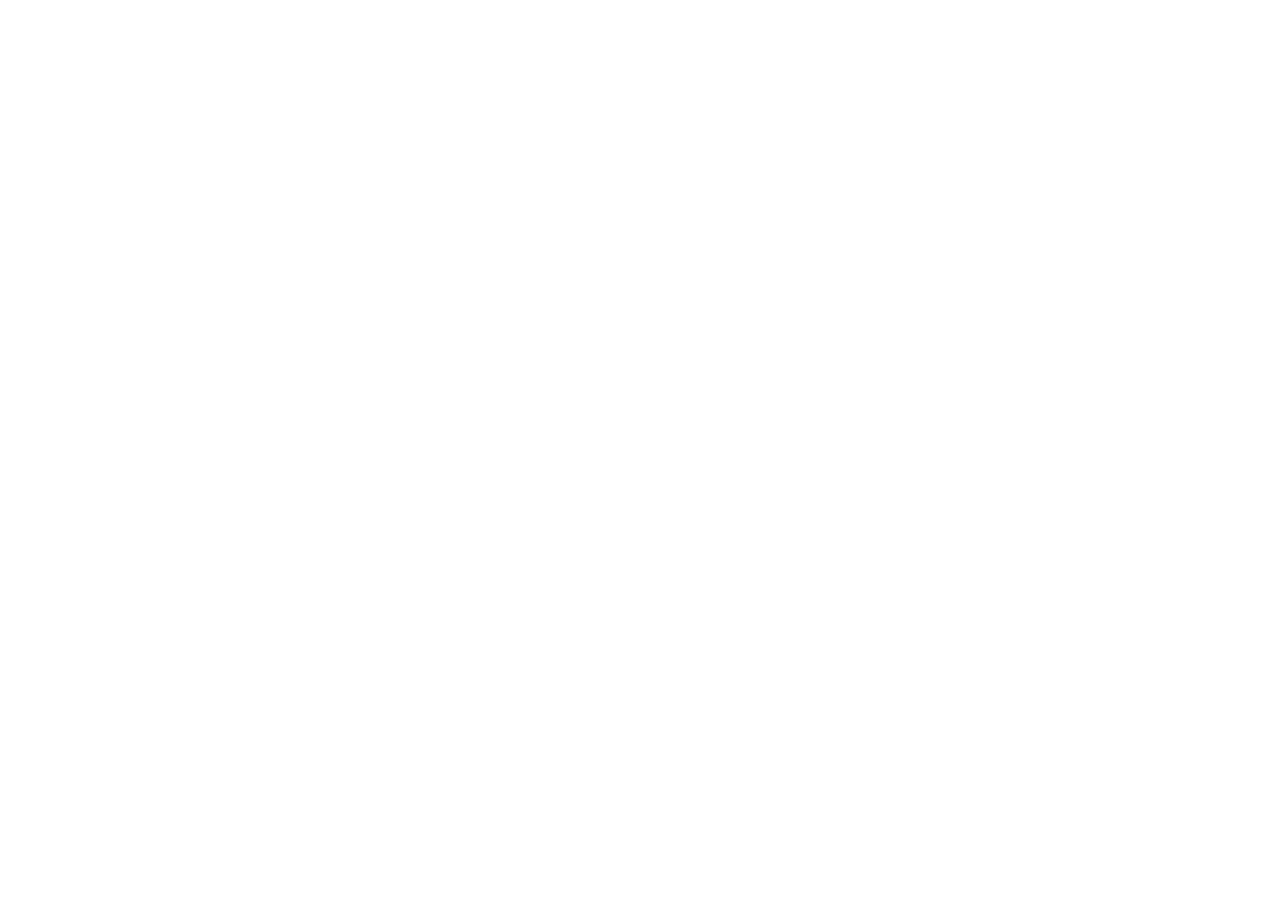
==== index.html @ 082d620a "Create index.html" ====
<!DOCTYPE html>
<html lang="en">

<head>
    <meta charset="UTF-8">
    <meta http-equiv="X-UA-Compatible" content="IE=edge">
    <meta name="viewport" content="width=device-width, initial-scale=1.0">
    <title>Document</title>
</head>

<body>

</body>

</html>
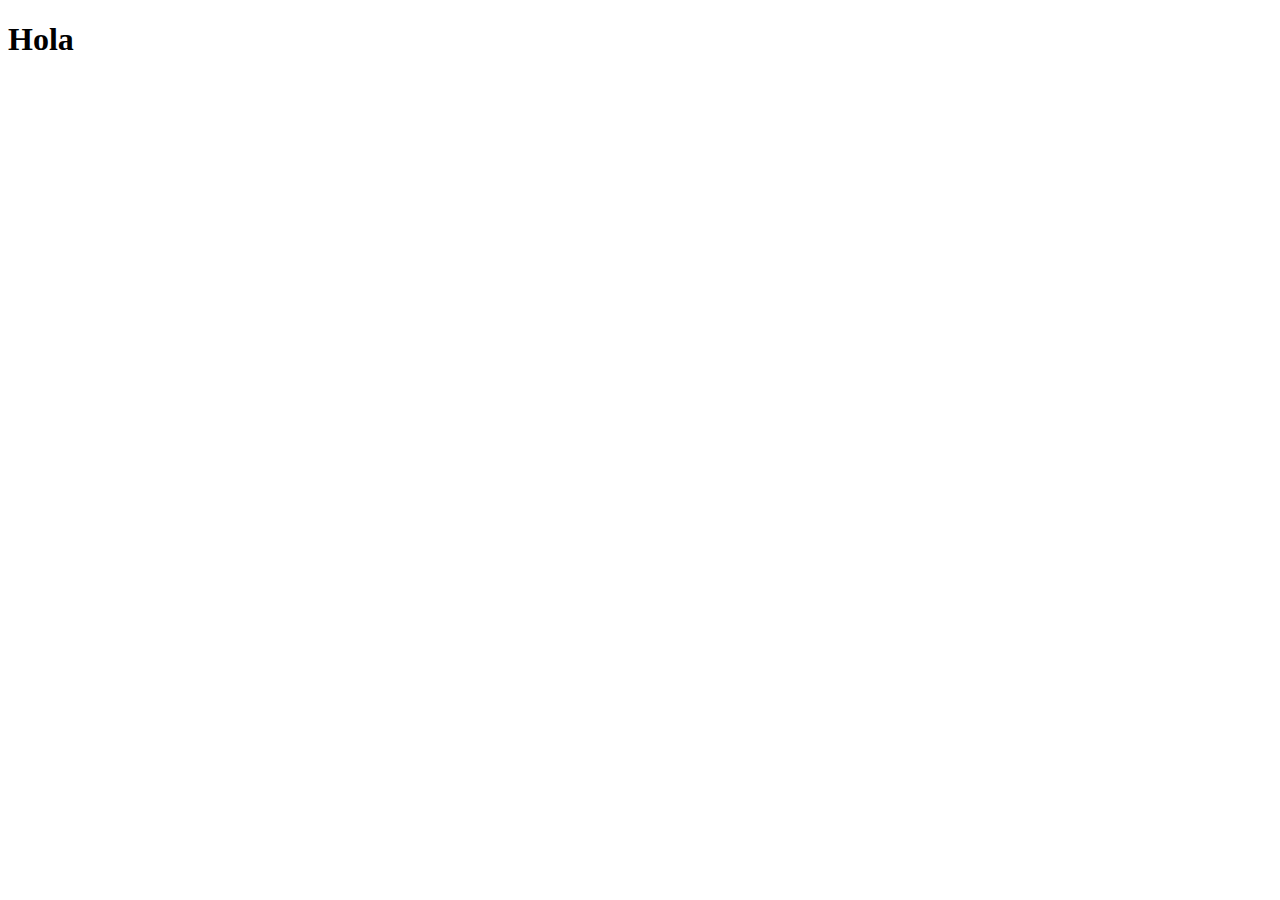
==== commit d43d5f52: "Update index.html" ====
--- a/index.html
+++ b/index.html
@@ -1,5 +1,5 @@
 <!DOCTYPE html>
-<html lang="en">
+<html lang="es">
 
 <head>
     <meta charset="UTF-8">
@@ -9,6 +9,7 @@
 </head>
 
 <body>
+    <h1>Hola</h1>
 
 </body>
 
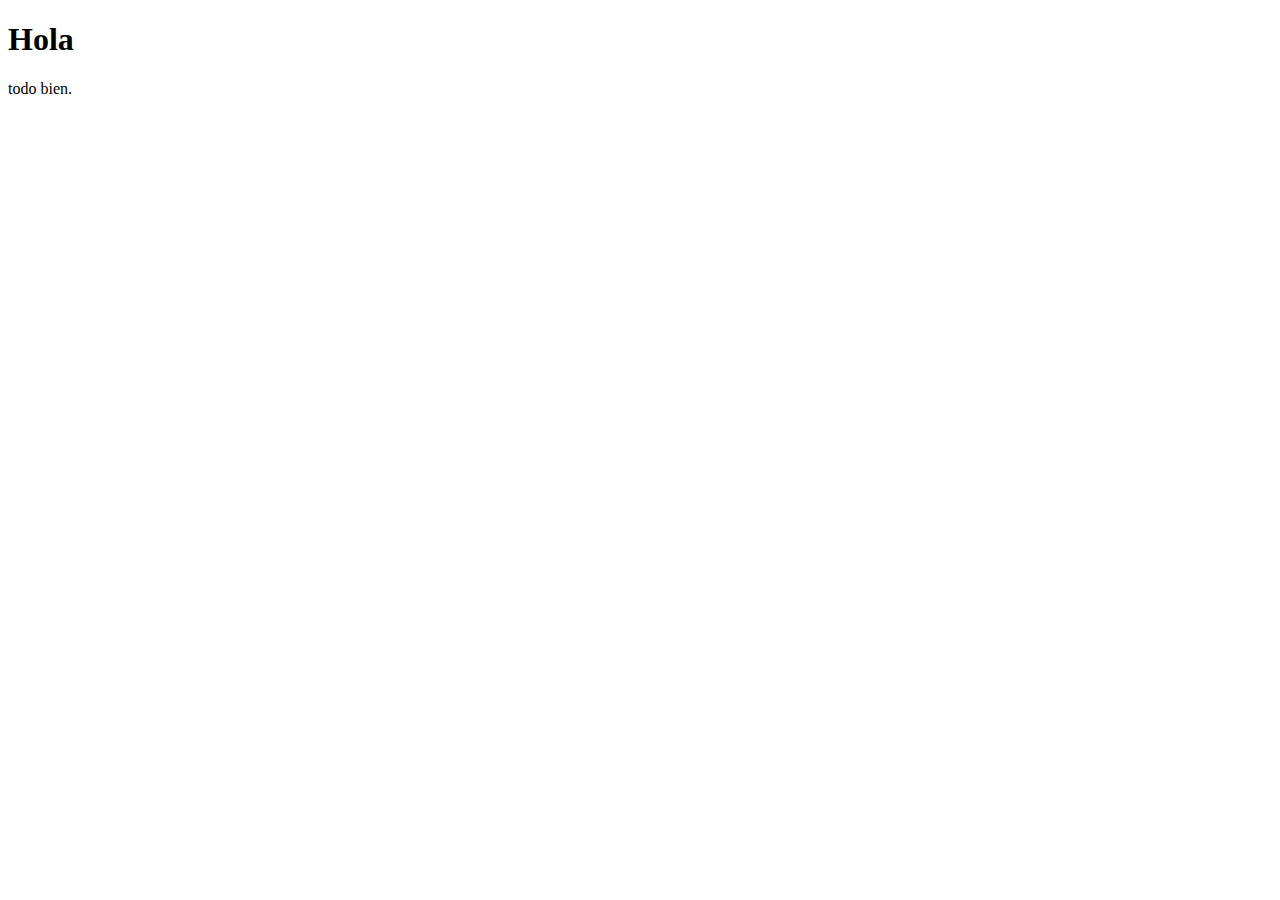
==== commit 89bdd54e: "actualizacion de index.html" ====
--- a/index.html
+++ b/index.html
@@ -11,6 +11,10 @@
 <body>
     <h1>Hola</h1>
 
+    <p>
+        todo bien.
+    </p>
+
 </body>
 
 </html>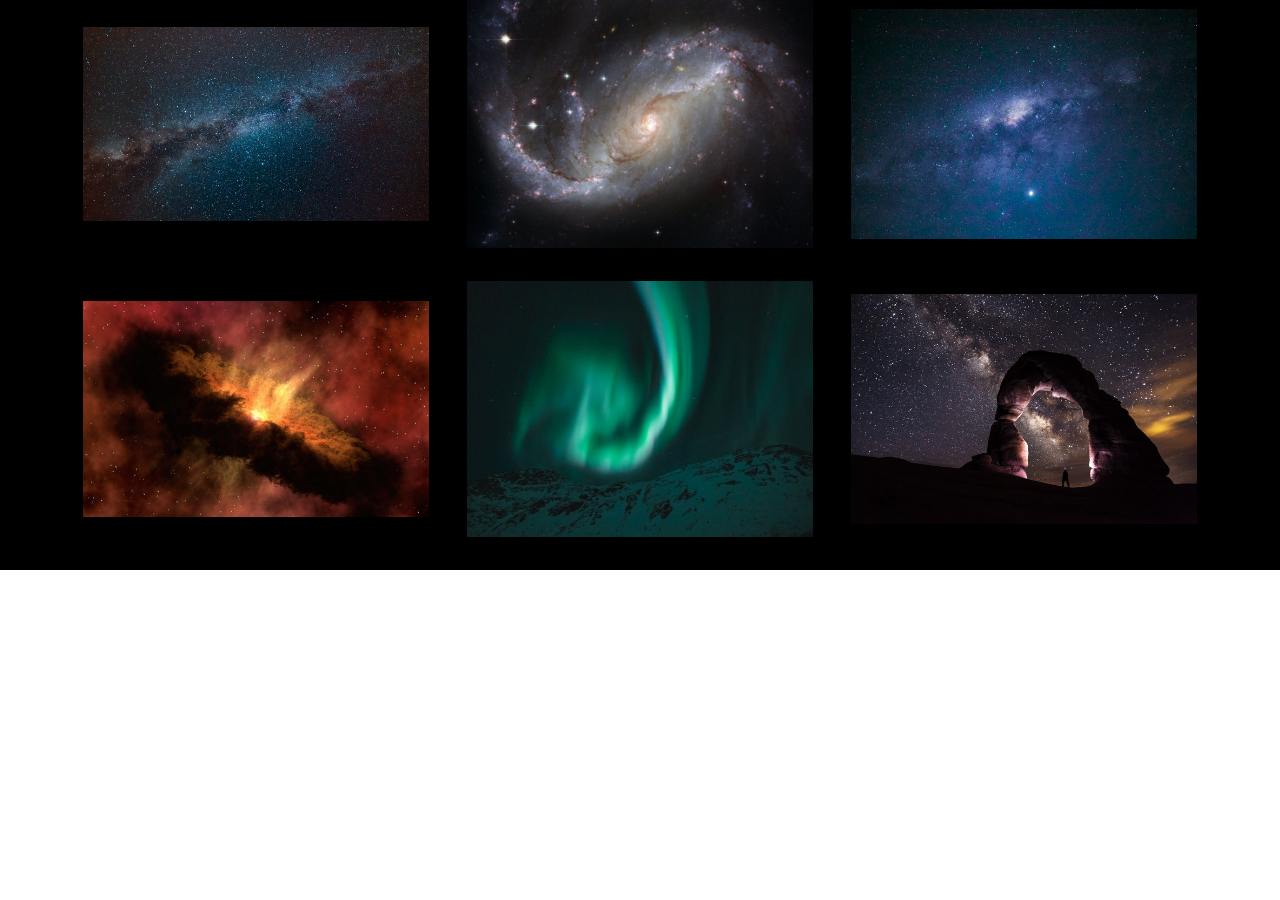
==== commit ffd6052b: "creacion de la galeria" ====
--- a/index.html
+++ b/index.html
@@ -5,15 +5,40 @@
     <meta charset="UTF-8">
     <meta http-equiv="X-UA-Compatible" content="IE=edge">
     <meta name="viewport" content="width=device-width, initial-scale=1.0">
+
+    <link rel="stylesheet" href="css/reset.css">
+    <link rel="stylesheet" href="css/index.css">
+
     <title>Document</title>
 </head>
 
 <body>
-    <h1>Hola</h1>
+    <section class="galeria">
+        <div class="contenedor-imagen">
+            <img src="imgs/espacio1.jpg" alt="">
+        </div>
+        <div class="contenedor-imagen">
+            <img src="imgs/espacio2.jpg" alt="">
+        </div>
+        <div class="contenedor-imagen">
+            <img src="imgs/espacio3.jpg" alt="">
+        </div>
+        <div class="contenedor-imagen">
+            <img src="imgs/espacio4.jpg" alt="">
+        </div>
+        <div class="contenedor-imagen">
+            <img src="imgs/espacio5.jpg" alt="">
+        </div>
+        <div class="contenedor-imagen">
+            <img src="imgs/espacio6.jpg" alt="">
+        </div>
 
-    <p>
-        todo bien.
-    </p>
+
+
+
+
+    </section>
+
 
 </body>
 
--- a/css/index.css
+++ b/css/index.css
@@ -0,0 +1,33 @@
+.galeria {
+    padding: 0 5%;
+    display: flex;
+    flex-direction: column;
+    align-items: center;
+    background-color: black;
+}
+
+.contenedor-imagen {
+    width: 95%;
+}
+
+.contenedor-imagen img {
+    width: 100%;
+}
+
+@media all and (min-width: 768px) {
+    .galeria {
+        flex-direction: row;
+        flex-wrap: wrap;
+        justify-content: space-around;
+    }
+    .contenedor-imagen {
+        width: 45%;
+        margin-bottom: 30px;
+    }
+}
+
+@media all and (min-width: 1024px) {
+    .contenedor-imagen {
+        width: 30%;
+    }
+}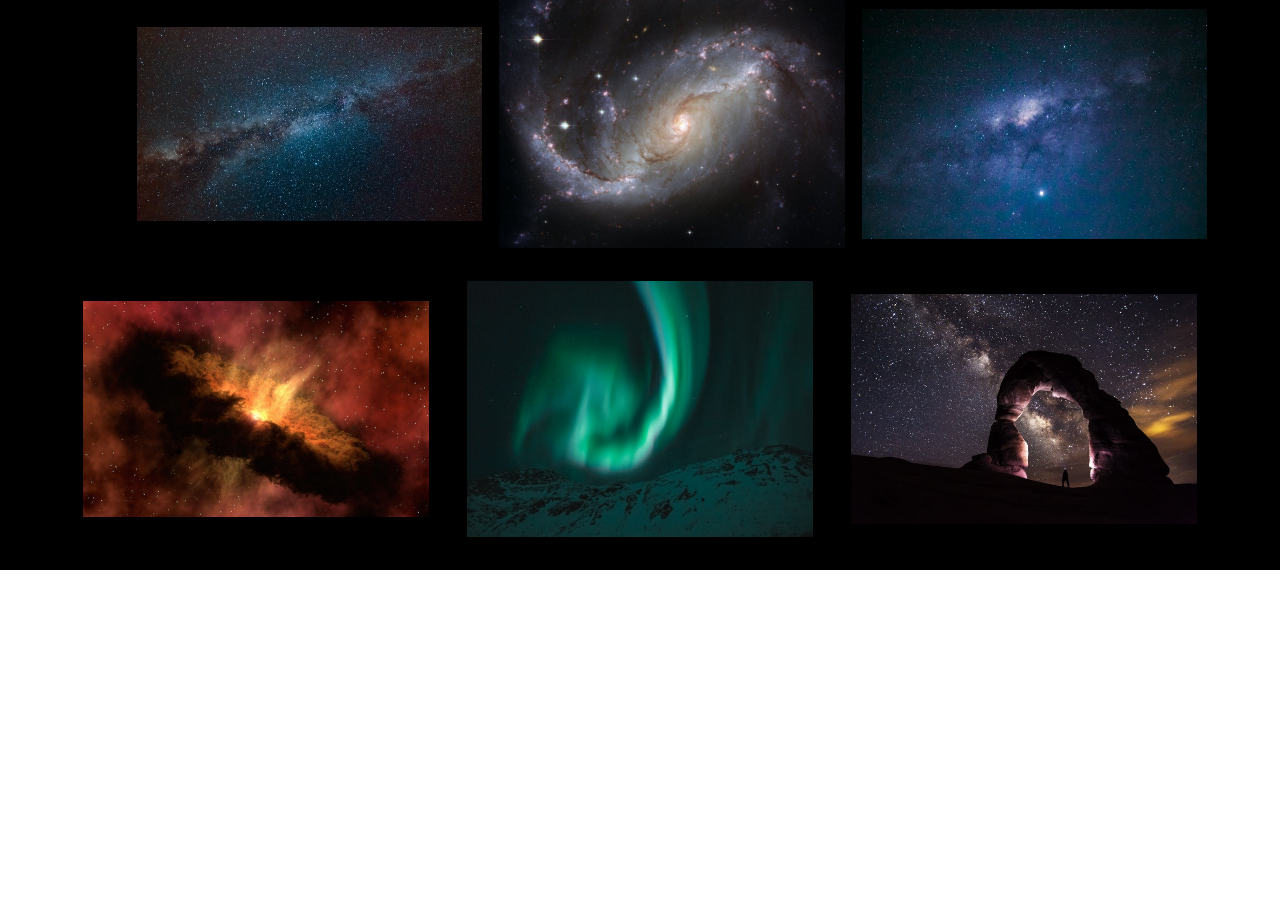
==== commit aced639b: "Update index.html" ====
--- a/index.html
+++ b/index.html
@@ -8,12 +8,13 @@
 
     <link rel="stylesheet" href="css/reset.css">
     <link rel="stylesheet" href="css/index.css">
-
+    <meta name="description" content="Galeria de imagenes de espacio intelesteral">
     <title>Document</title>
 </head>
 
 <body>
     <section class="galeria">
+        <h1>Galeria</h1>
         <div class="contenedor-imagen">
             <img src="imgs/espacio1.jpg" alt="">
         </div>
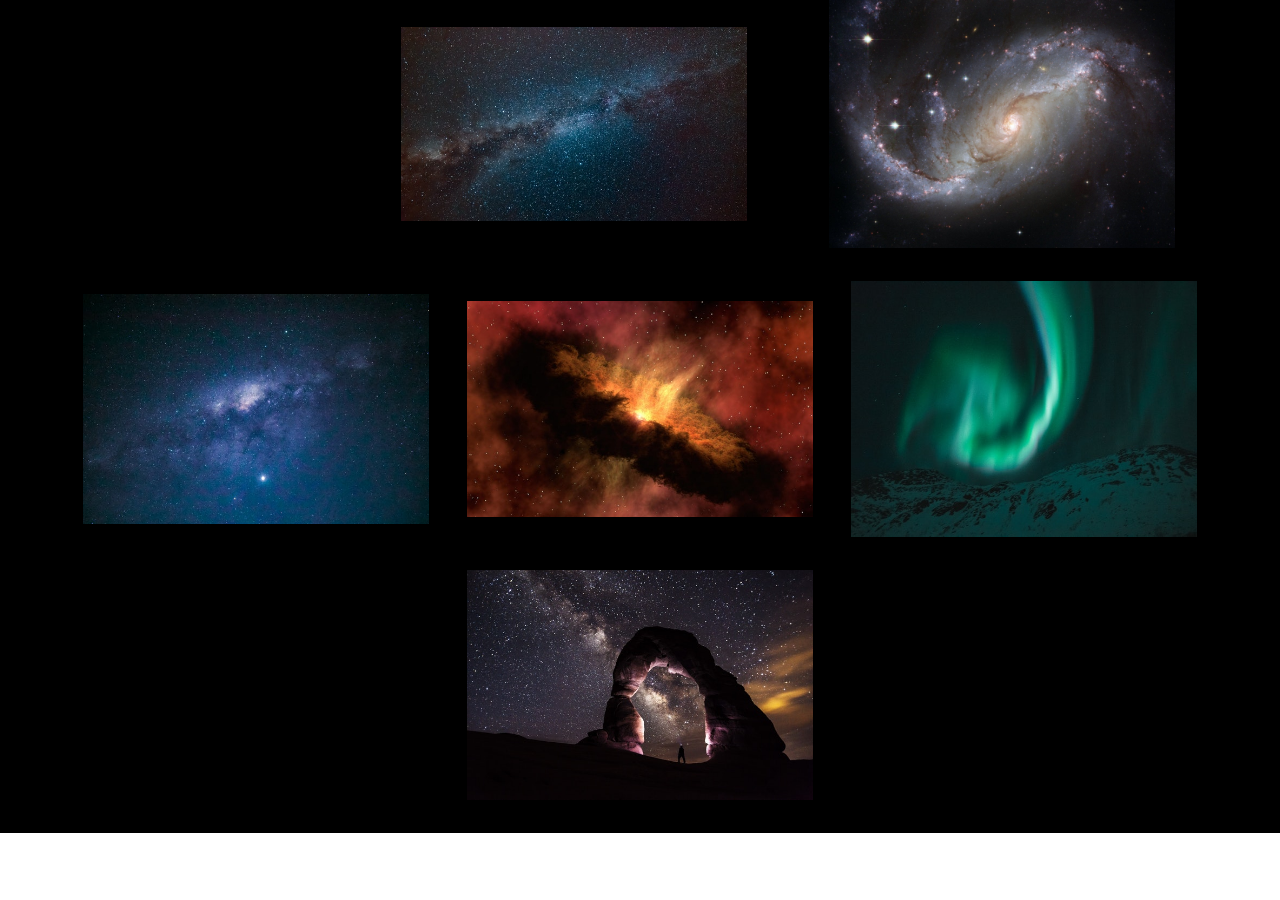
==== commit 52d628cf: "Update index.html" ====
--- a/index.html
+++ b/index.html
@@ -8,13 +8,13 @@
 
     <link rel="stylesheet" href="css/reset.css">
     <link rel="stylesheet" href="css/index.css">
-    <meta name="description" content="Galeria de imagenes de espacio intelesteral">
+    <meta name="description" content="Galeria de imagenes de espacio intelesteral tomadas del usuario">
     <title>Document</title>
 </head>
 
 <body>
     <section class="galeria">
-        <h1>Galeria</h1>
+        <h1>Galeria de imagenes del universo</h1>
         <div class="contenedor-imagen">
             <img src="imgs/espacio1.jpg" alt="">
         </div>
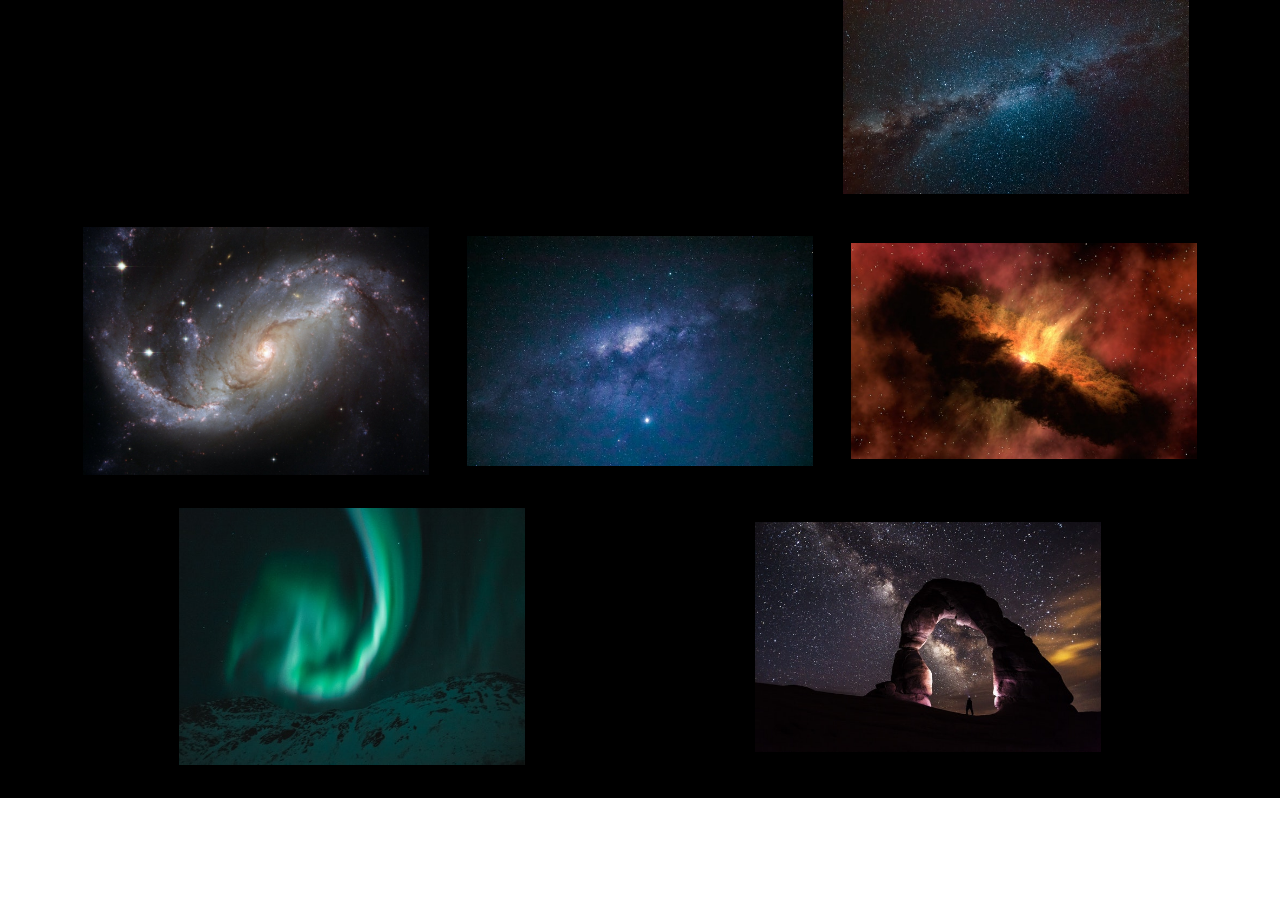
==== commit 777c8f11: "Update index.html" ====
--- a/index.html
+++ b/index.html
@@ -15,23 +15,24 @@
 <body>
     <section class="galeria">
         <h1>Galeria de imagenes del universo</h1>
+        <p>Galería de imágenes del sisitema solar, tomadas por nuesto usuario</p>
         <div class="contenedor-imagen">
-            <img src="imgs/espacio1.jpg" alt="">
+            <img src="imgs/espacio1.jpg" alt="Imagen de espacio1">
         </div>
         <div class="contenedor-imagen">
-            <img src="imgs/espacio2.jpg" alt="">
+            <img src="imgs/espacio2.jpg" alt="Imagen de espacio2">
         </div>
         <div class="contenedor-imagen">
-            <img src="imgs/espacio3.jpg" alt="">
+            <img src="imgs/espacio3.jpg" alt="Imagen de espacio3">
         </div>
         <div class="contenedor-imagen">
-            <img src="imgs/espacio4.jpg" alt="">
+            <img src="imgs/espacio4.jpg" alt="Imagen de espacio4">
         </div>
         <div class="contenedor-imagen">
-            <img src="imgs/espacio5.jpg" alt="">
+            <img src="imgs/espacio5.jpg" alt="Imagenes de espacio5">
         </div>
         <div class="contenedor-imagen">
-            <img src="imgs/espacio6.jpg" alt="">
+            <img src="imgs/espacio6.jpg" alt="Imagenes de espacio6">
         </div>
 
 
